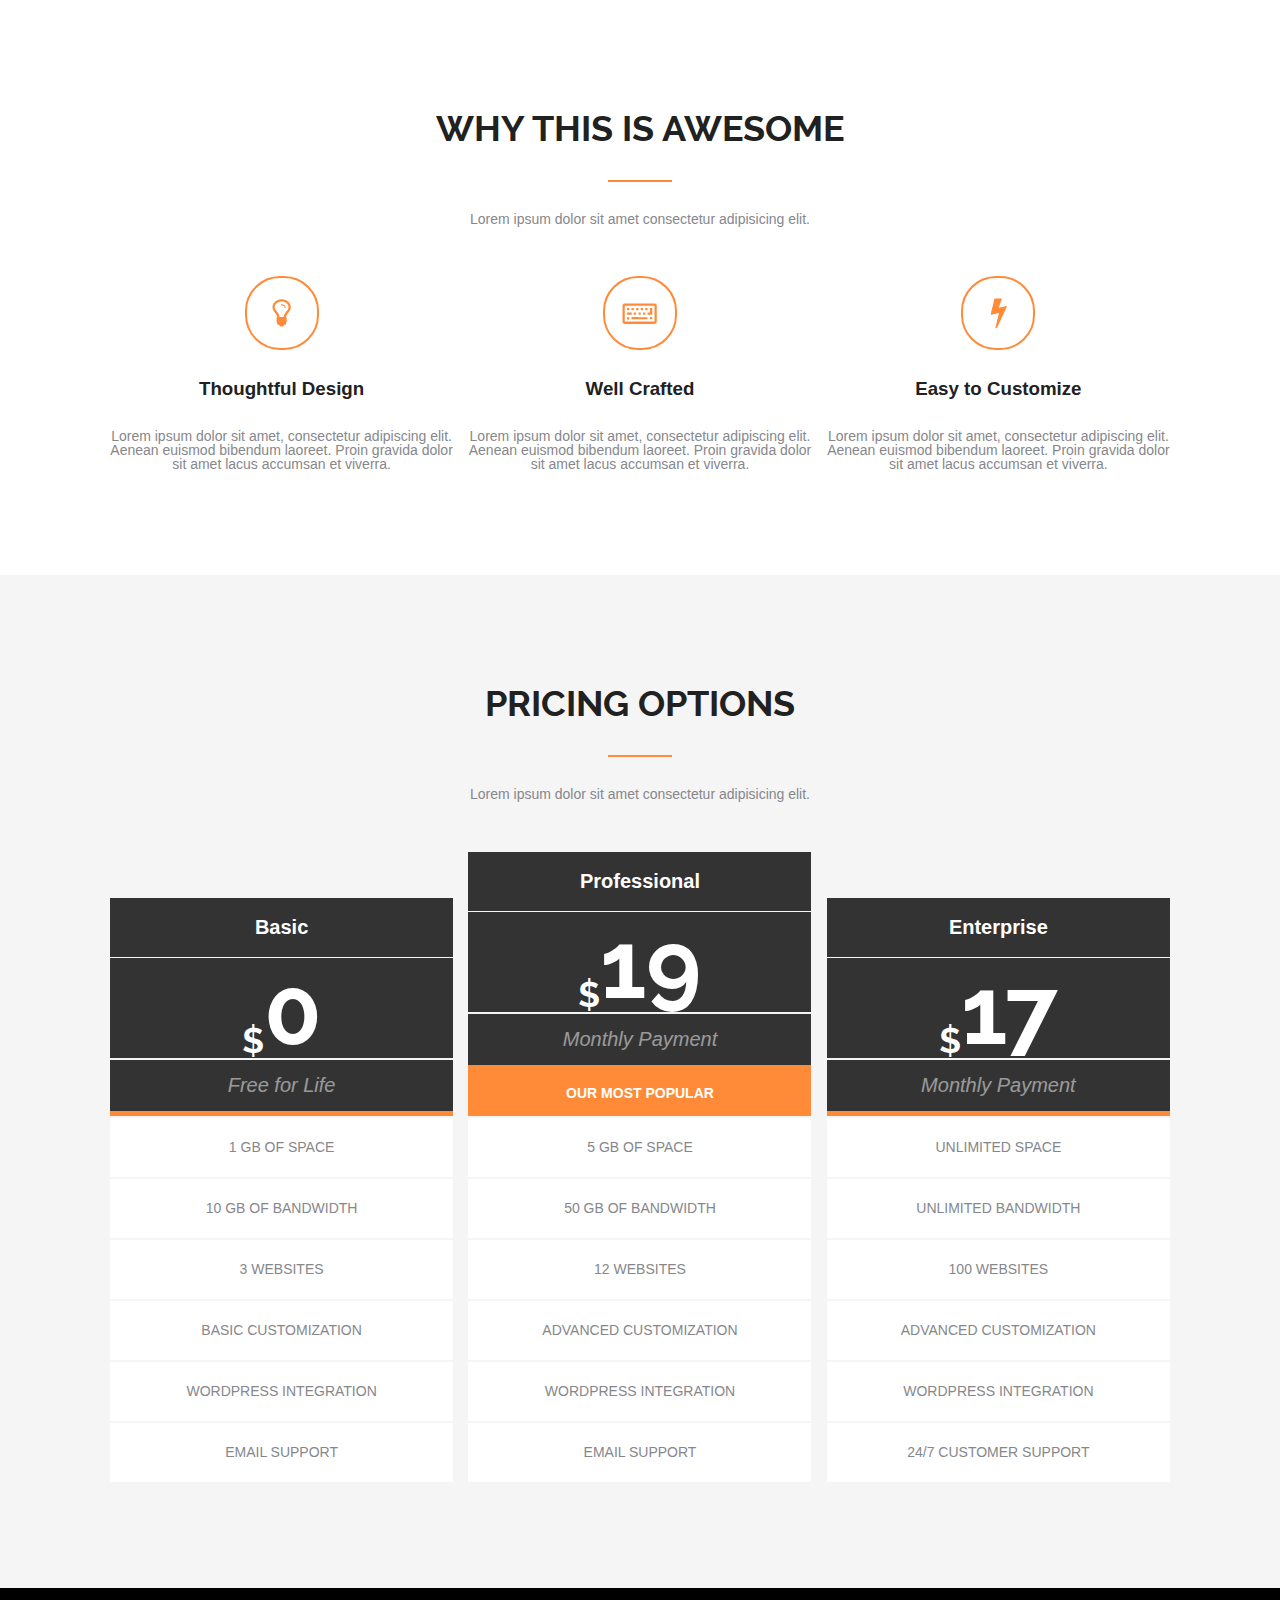
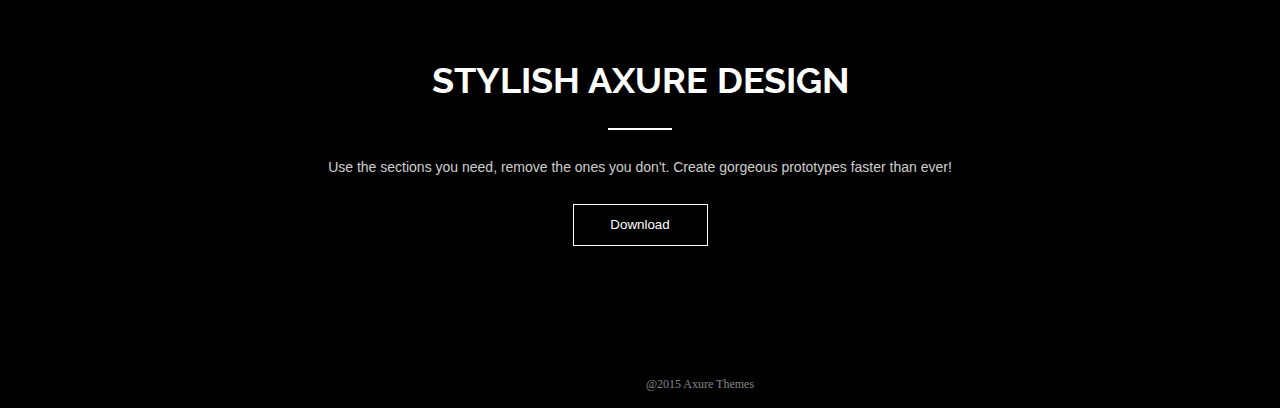
==== hw3/code/index.html @ f1d0c73a "Add files via upload" ====
<!DOCTYPE html>
<html lang="en">

<head>
    <meta charset="UTF-8">
    <meta name="viewport" content="width=device-width, initial-scale=1.0">
    <title>Document</title>
    <link rel="stylesheet" href="css/reset.css">
    <link rel="stylesheet" href="css/style.css">
</head>

<body>

    <section class="awesome">
        <div class="awesome__container">
            <h2 class="awesome__title">Why This Is Awesome</h2>
            <div class="awesome__divider"></div>
            <p class="awesome__text">Lorem ipsum dolor sit amet consectetur adipisicing elit.</p>
            <div class="card">
                <div class="card__item">
                    <div class="card__icon-container">
                        <img src="img/icons/1.png" alt="lightbulb" class="card__icon">
                    </div>
                    <h3 class="card__title">Thoughtful Design</h3>
                    <p class="card__description">Lorem ipsum dolor sit amet, consectetur adipiscing
                        elit. Aenean euismod bibendum laoreet. Proin gravida
                        dolor sit amet lacus accumsan et viverra.</p>
                </div>
                <div class="card__item">
                    <div class="card__icon-container">
                        <img src="img/icons/2.png" alt="keyboard" class="card__icon">
                    </div>
                    <h3 class="card__title">Well Crafted</h3>
                    <p class="card__description">Lorem ipsum dolor sit amet, consectetur adipiscing
                        elit. Aenean euismod bibendum laoreet. Proin gravida
                        dolor sit amet lacus accumsan et viverra.</p>
                </div>
                <div class="card__item">
                    <div class="card__icon-container">
                        <img src="img/icons/3.png" alt="bolt" class="card__icon">
                    </div>
                    <h3 class="card__title">Easy to Customize</h3>
                    <p class="card__description">Lorem ipsum dolor sit amet, consectetur adipiscing
                        elit. Aenean euismod bibendum laoreet. Proin gravida
                        dolor sit amet lacus accumsan et viverra.</p>
                </div>
            </div>
        </div>
    </section>

    <section class="price">
        <div class="price__container">
            <h2 class="price__title">Pricing Options</h2>
            <div class="price__divider"></div>
            <p class="price__text">Lorem ipsum dolor sit amet consectetur adipisicing elit.</p>
            <div class="card">
                <div class="card__item">
                    <ul class="service-plan">
                        <li class="service-plan__name"><p class="service-plan__name-text">Basic</p></li>
                        <li class="service-plan__cost"><span class="service-plan__dollar-sign">$</span><p class="service-plan__cost-text">0</p></li>
                        <li class="service-plan__period"><p class="service-plan__period-text">Free for Life</p></li>
                        <li class="service-plan__most-pop service-plan__most-pop_hidden"><p class="service-plan__most-pop-text">Our Most Popular</p></li>
                        <li class="service-plan__feature"><p class="service-plan__feature-text">1 GB of Space</p></li>
                        <li class="service-plan__feature"><p class="service-plan__feature-text">10 GB of Bandwidth</p></li>
                        <li class="service-plan__feature"><p class="service-plan__feature-text">3 Websites</p></li>
                        <li class="service-plan__feature"><p class="service-plan__feature-text">Basic Customization</p></li>
                        <li class="service-plan__feature"><p class="service-plan__feature-text">Wordpress Integration</p></li>
                        <li class="service-plan__feature"><p class="service-plan__feature-text">Email Support</p></li>
                    </ul>
                </div>
                <div class="card__item">
                    <ul class="service-plan">
                        <li class="service-plan__name"><p class="service-plan__name-text">Professional</p></li>
                        <li class="service-plan__cost"><span class="service-plan__dollar-sign">$</span><p class="service-plan__cost-text">19</p></li>
                        <li class="service-plan__period"><p class="service-plan__period-text">Monthly Payment</p></li>
                        <li class="service-plan__most-pop"><p class="service-plan__most-pop-text">Our Most Popular</p></li>
                        <li class="service-plan__feature"><p class="service-plan__feature-text">5 GB of Space</p></li>
                        <li class="service-plan__feature"><p class="service-plan__feature-text">50 GB of Bandwidth</p></li>
                        <li class="service-plan__feature"><p class="service-plan__feature-text">12 Websites</p></li>
                        <li class="service-plan__feature"><p class="service-plan__feature-text">Advanced Customization</p></li>
                        <li class="service-plan__feature"><p class="service-plan__feature-text">Wordpress Integration</p></li>
                        <li class="service-plan__feature"><p class="service-plan__feature-text">Email Support</p></li>
                    </ul>
                </div>
                <div class="card__item">
                    <ul class="service-plan">
                        <li class="service-plan__name"><p class="service-plan__name-text">Enterprise</p></li>
                        <li class="service-plan__cost"><span class="service-plan__dollar-sign">$</span><p class="service-plan__cost-text">17</p></li>
                        <li class="service-plan__period"><p class="service-plan__period-text">Monthly Payment</p></li>
                        <li class="service-plan__most-pop service-plan__most-pop_hidden"><p class="service-plan__most-pop-text">Our Most Popular</p></li>
                        <li class="service-plan__feature"><p class="service-plan__feature-text">Unlimited Space</p></li>
                        <li class="service-plan__feature"><p class="service-plan__feature-text">Unlimited Bandwidth</p></li>
                        <li class="service-plan__feature"><p class="service-plan__feature-text">100 Websites</p></li>
                        <li class="service-plan__feature"><p class="service-plan__feature-text">Advanced Customization</p></li>
                        <li class="service-plan__feature"><p class="service-plan__feature-text">Wordpress Integration</p></li>
                        <li class="service-plan__feature"><p class="service-plan__feature-text">24/7 Customer Support</p></li>
                    </ul>
                </div>
            </div>
        </div>
    </section>

    <section class="download">
        <div class="download-container">
            <h2 class="download__title">Stylish Axure Design</h2>
            <div class="download__divider"></div>
            <p class="download__text">Use the sections you need, remove the ones you don't.  Create gorgeous prototypes faster than ever!</p>
            <button class="download__button">Download</button>
        </div>
    </section>

    <footer class="footer">
        <div class="footer-container">
            <ul class="social-media">
                <li class="social-media__link social-media__link_dropbox"></li>
                <li class="social-media__link social-media__link_facebook"></li>
                <li class="social-media__link social-media__link_google"></li>
                <li class="social-media__link social-media__link_instagram"></li>
                <li class="social-media__link social-media__link_pinterest"></li>
                <li class="social-media__link social-media__link_twitter"></li>
                <li class="social-media__link social-media__link_viber"></li>
            </ul>
        <div class="footer__trademark">@2015 Axure Themes</div>
        </div>
    </footer>
</body>

</html>
---- hw3/code/css/style.css ----
@font-face {
    font-family: Raleway; /* Имя шрифта */
    src: url(../fonts/ralewaybold.ttf); /* Путь к файлу со шрифтом */
   }

.awesome {
    font-family: 'Open Sans';
    display: flex;
    width: 100vw;
    background-color: rgb(139, 136, 136);
}

.awesome__container {
    width: 1400px;
    background-color: #fff;
    margin: auto;
}

.awesome__title {
    font-family: Raleway;
    font-size: 36px;
    line-height: 43px;
    font-weight: 400;
    color: #212121;
    width: fit-content;
    display: block;
    margin: 107px auto 30px;
    text-transform: uppercase;
}

.awesome__divider {
    width: 64px;
    height: 2px;
    background-color: #ff8b38;
    margin: auto;
}

.awesome__text {
    font-size: 14px;
    color: #86878b;
    display: block;
    width: fit-content;
    margin: 30px auto 30px;
}

.card {
    display: flex;
    justify-content: space-around;
    align-items: flex-end;
    width: 84%;
    margin: 50px auto 104px;
}

.card__item {
    width: 343px;
    display: flex;
    flex-direction: column;
    align-items: center;
    text-align: center;
}

.card__icon-container {
    width: 70px;
    height: 70px;
    border-radius: 35px;
    border: #ff8b38 solid 2px;
    display: flex; 
    align-items: center; 
    justify-content: center;
    margin-bottom: 15px;
}

/* .card__icon {

} */

.card__title {
    width: 100%;
    color: #212121;
    margin-top: 15px;
    margin-bottom: 15px;
}

.card__description {
    font-size: 14px;
    color: #86878b;
    margin-top: 15px;
}

.price {
    font-family: 'Open Sans';
    display: flex;
    width: 100vw;
    background-color: rgb(139, 136, 136);
}

.price__container {
    width: 1400px;
    background-color: #f5f5f5;
    margin: auto;
}

.price__title {
    font-family: Raleway;
    font-size: 36px;
    line-height: 43px;
    font-weight: 400;
    color: #212121;
    width: fit-content;
    display: block;
    margin: 107px auto 30px;
    text-transform: uppercase;
}

.price__divider {
    width: 64px;
    height: 2px;
    background-color: #ff8b38;
    margin: auto;
}

.price__text {
    font-size: 14px;
    color: #86878b;
    display: block;
    width: fit-content;
    margin: 30px auto 30px;
}

.service-plan {
    list-style-type: none;
    width: 100%;
}

.service-plan__name {
    background-color: #333333;
    margin: 1px auto;
    height: 59px;
    display: flex;
}

.service-plan__name-text {
    font-family: 'Open Sans', 'Helvetica Neue', sans-serif;
    color: #ffffff;
    font-size: 20px;
    font-weight: 700;
    margin: auto;
}

.service-plan__cost {
    background-color: #333333;
    margin: 1px 0;
    height: 100px;
    display: flex;
    flex-direction: row;
    justify-content: center;
    align-items: flex-end;
}

.service-plan__cost-text {
    color: #ffffff;
    font-family: Raleway;
    font-size: 94px;
    font-weight: 700;
}

.service-plan__dollar-sign {
    color: #ffffff;
    font-family: Raleway;
    font-size: 35px;
}

.service-plan__period {
    background-color: #333333;
    margin: 2px auto 0;
    height: 51px;
    display: flex;
    border-bottom: 5px solid #ff8b38;
}

.service-plan__period-text {
    font-family: 'Open Sans - Semibold', 'Helvetica Neue', sans-serif;
    color: #ffffff;
    font-size: 20px;
    font-weight: 400;
    margin: auto;
    font-style: italic;
    opacity: 0.5;
}

.service-plan__most-pop {
    background-color: #ff8b38;
    margin: 0px auto;
    height: 46px;
    display: flex;
}

.service-plan__most-pop_hidden {
    display: none;
}

.service-plan__most-pop-text {
color: #ffffff;
font-family: 'Open Sans', 'Helvetica Neue', sans-serif;
font-size: 14px;
font-weight: 700;
text-transform: uppercase;
margin: auto;
}

.service-plan__feature {
    background-color: #ffffff;
    margin: 2px auto;
    height: 59px;
    display: flex;
}

.service-plan__feature-text {
    font-family: 'Open Sans', 'Helvetica Neue', sans-serif;
    color: #86878b;
    font-size: 14px;
    font-weight: 400;
    text-transform: uppercase;
    margin: auto;
}

.download {
    font-family: 'Open Sans';
    display: flex;
    width: 100vw;
    background-color: #8b8888;
}
.download-container {
    width: 1400px;
    height: 320px;
    margin: auto;
    background-color: #000000;
    background-image: url(/tms3/code/img/bg/cityscape.png);
}

.download__title {
    font-family: Raleway;
    font-size: 36px;
    font-weight: 400;
    color: #ffffff;
    width: fit-content;
    display: block;
    margin: 74px auto 30px;
    
    text-transform: uppercase;
    /* opacity: 0.8; */
}
.download__divider {
    width: 64px;
    height: 2px;
    background-color: #ffffff;
    margin: auto;
}
.download__text {
    font-size: 14px;
    font-weight: 300;
    color: #ffffff;
    display: block;
    width: fit-content;
    margin: 30px auto 30px;
    opacity: 0.8;
}

.download__button {
    color: #ffffff;
    border: 1px solid #ffffff;
    background: none;
    display: block;
    margin: auto;
    width: 135px;
    height: 42px;
    transition: 0.5s;
}

.download__button:hover {
    background-color: #d85d4d4f;
    border-radius: 20px;
    width: 120px;
}

.footer {
    width: 100vw;
    background-color: #8b8888;
}

.footer-container {
    width: 1400px;
    height: 100px;
    background-color: #000000;
    /* display: flex; */
    /* flex-direction: column; */
    margin: auto;
}

.social-media {
    width: 340px;
    height: 30px;
    display: flex;
    justify-content: space-between;
    margin: auto;
    padding-top: 25px;
}

.social-media__link {
width: 30px;
height: 30px;
background-size: 115%;
cursor: pointer;
transition: 0.5s;
}

.social-media__link:hover {
background-size: 100%;
/* cursor: pointer; */
}

.social-media__link_dropbox {
    background-image: url(/tms3/code/img/icons/sm/dropbox.png);
}
.social-media__link_facebook {
    background-image: url(/tms3/code/img/icons/sm/facebook.png);
}
.social-media__link_google {
    background-image: url(/tms3/code/img/icons/sm/google+.png);
}
.social-media__link_instagram {
    background-image: url(/tms3/code/img/icons/sm/instagram.png);
}
.social-media__link_pinterest {
    background-image: url(/tms3/code/img/icons/sm/pinterest.png);
}
.social-media__link_twitter {
    background-image: url(/tms3/code/img/icons/sm/twitter.png);
}
.social-media__link_viber {
    background-image: url(/tms3/code/img/icons/sm/viber.png);
}

.footer__trademark {
    padding-top: 15px;
    margin: auto;
    opacity: 0.5;
    color: #ffffff;
    font-family: "Open Sans";
    font-size: 12px;
    font-weight: 400;
    height: fit-content;
    width: fit-content;
}
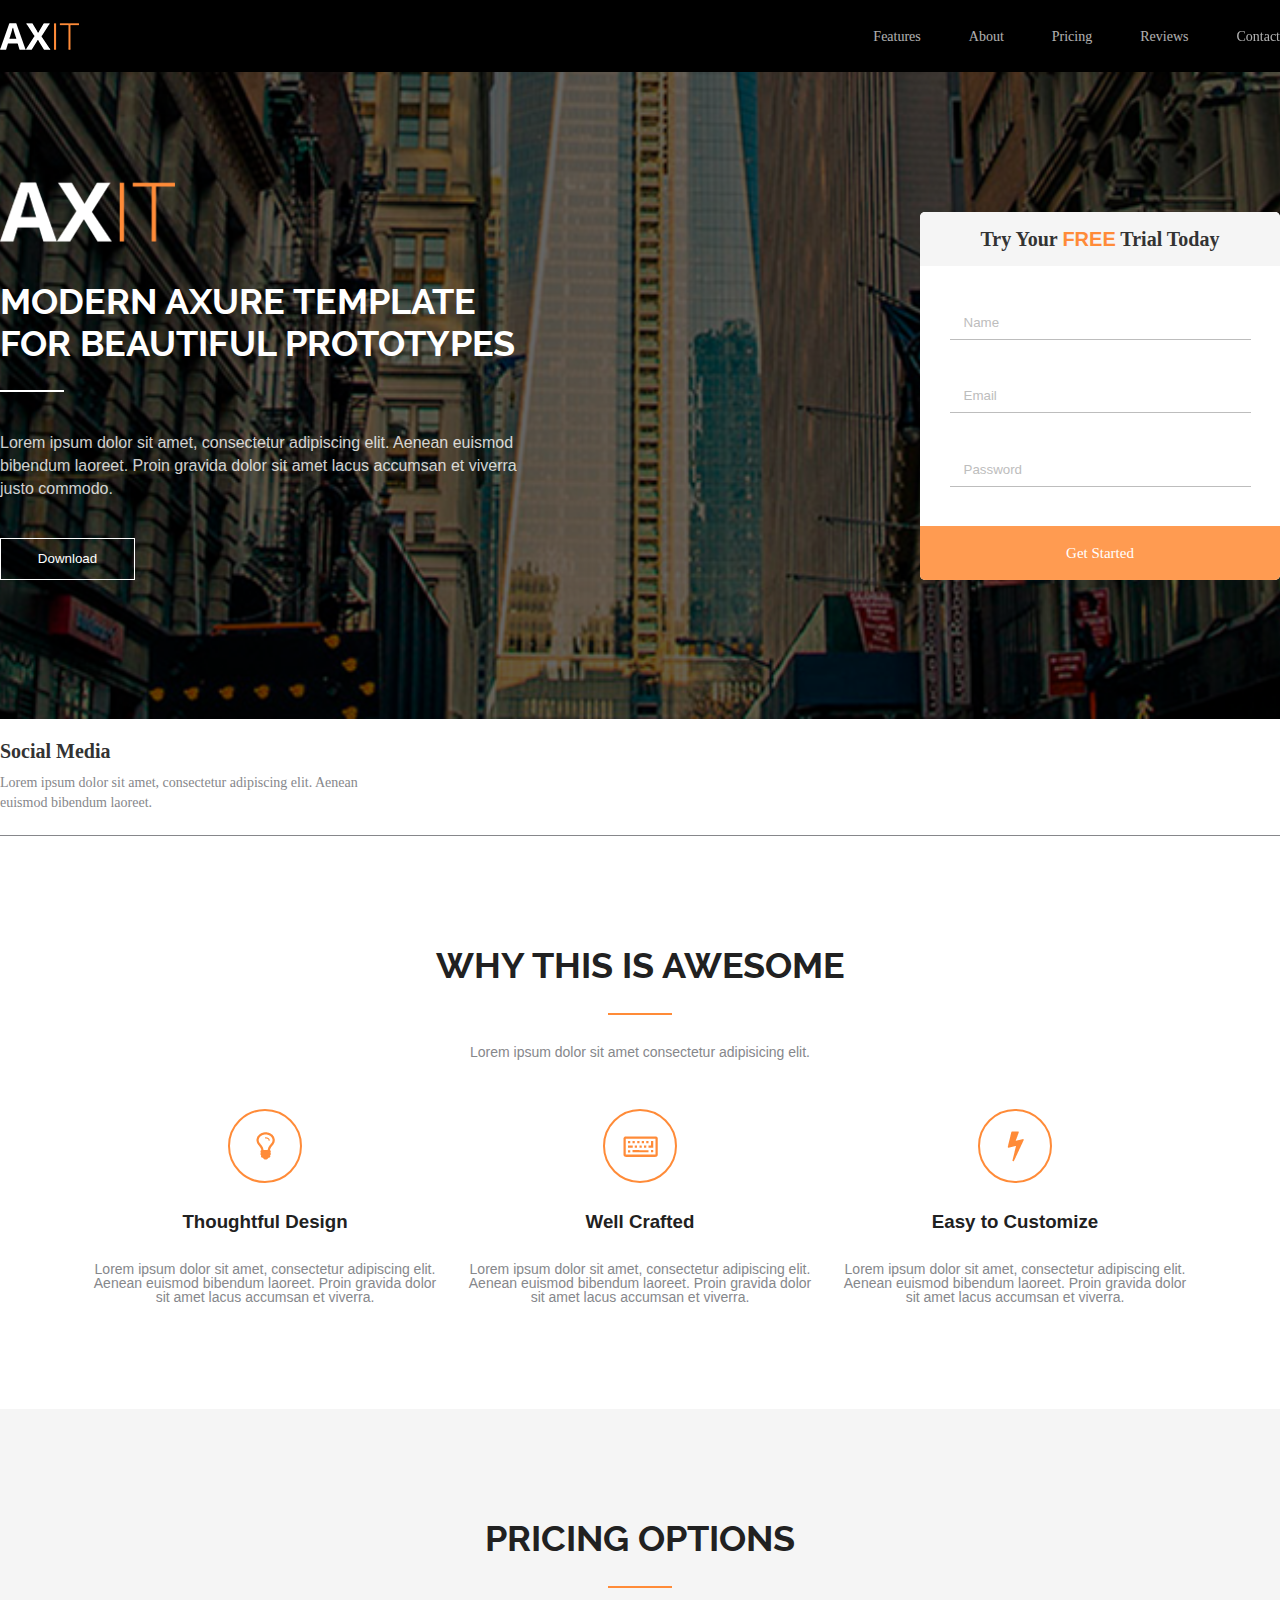
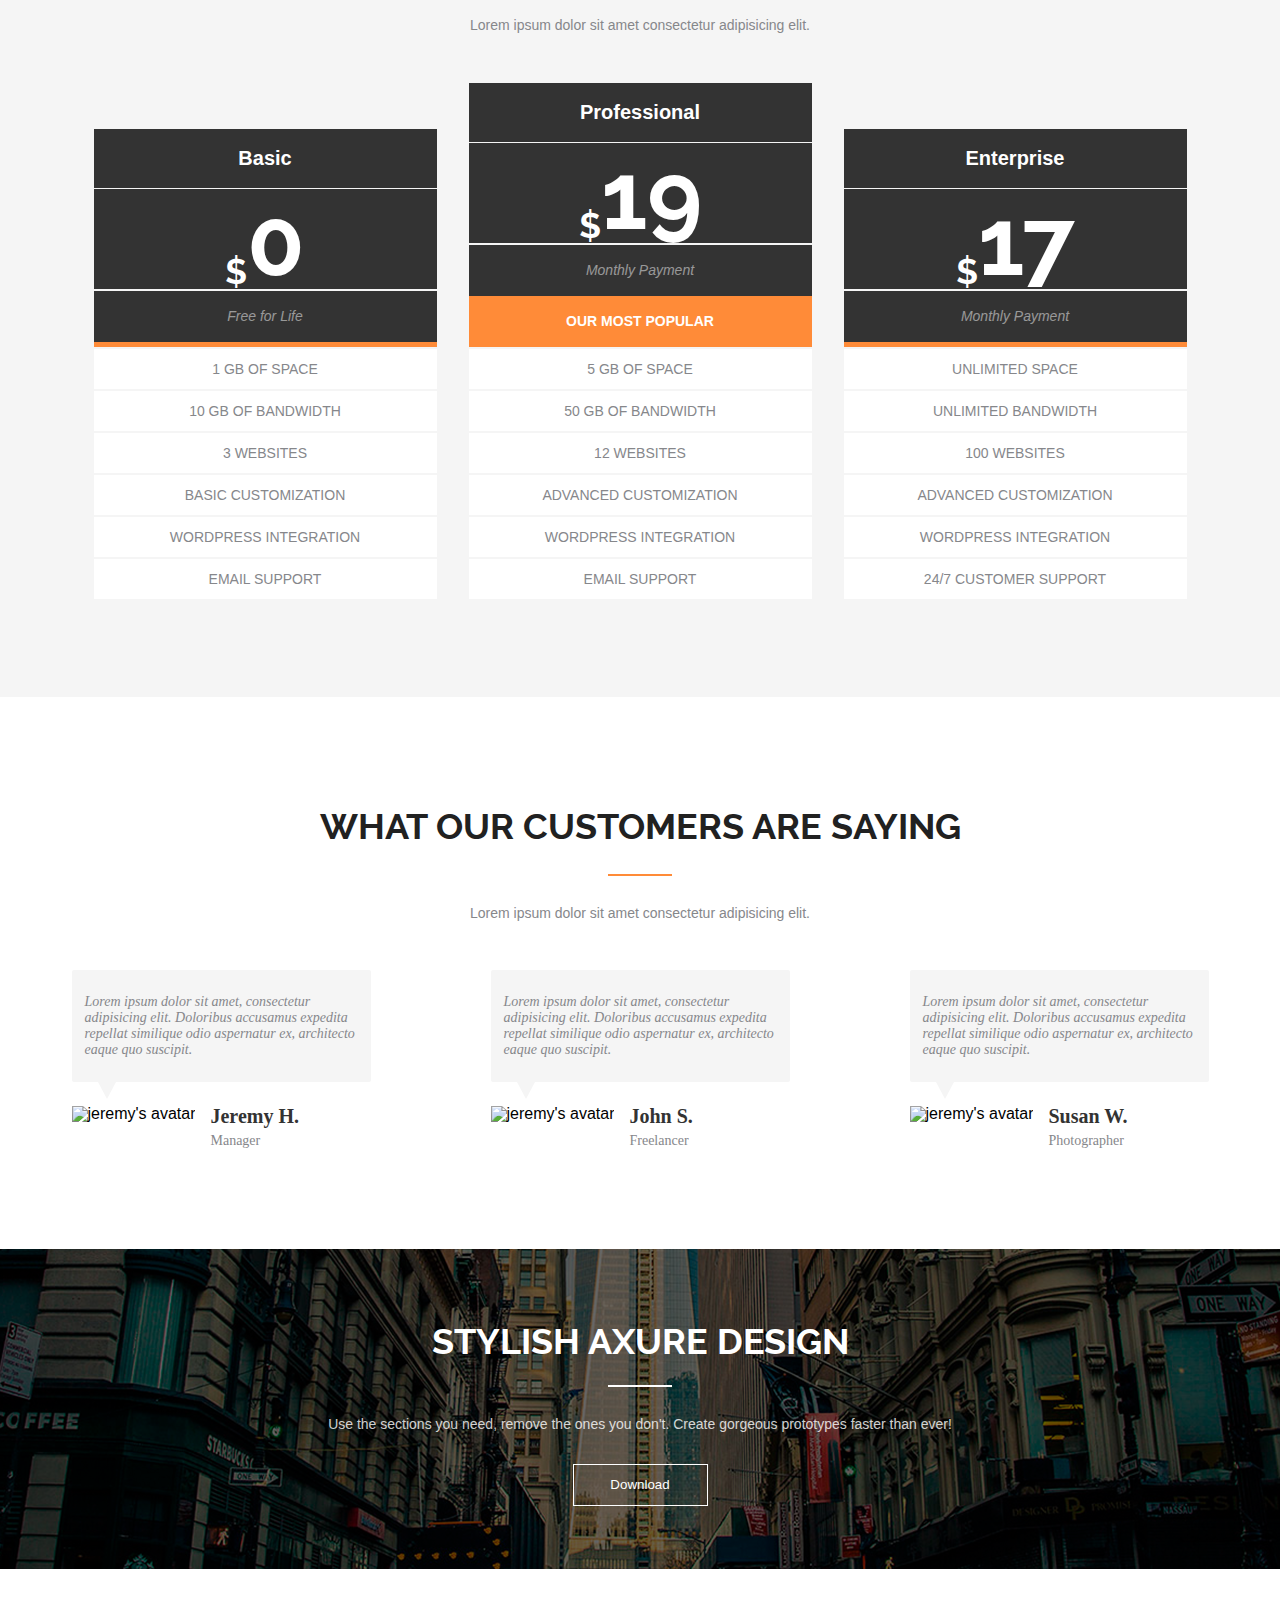
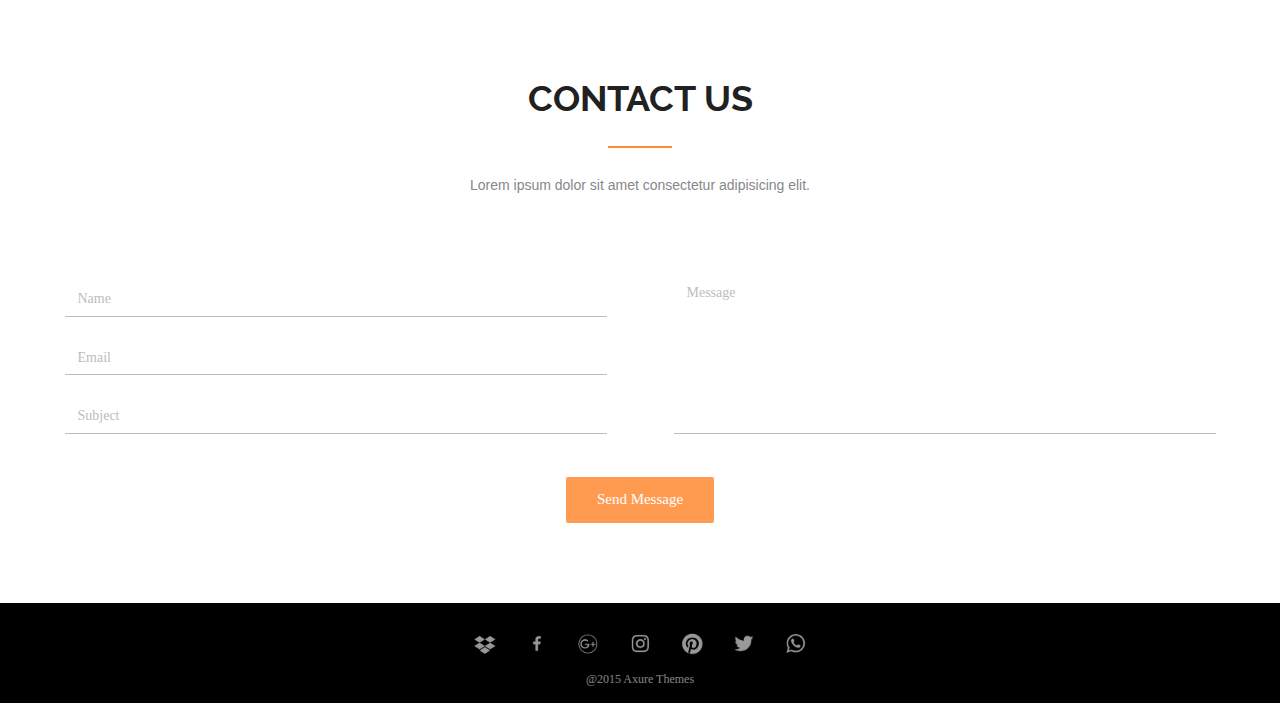
==== commit 34365359: "lesson 5 hw" ====
--- a/hw3/code/index.html
+++ b/hw3/code/index.html
@@ -5,17 +5,75 @@
     <meta charset="UTF-8">
     <meta name="viewport" content="width=device-width, initial-scale=1.0">
     <title>Document</title>
+    <link rel="stylesheet" href="https://use.fontawesome.com/releases/v5.15.1/css/brands.css" integrity="sha384-/feuykTegPRR7MxelAQ+2VUMibQwKyO6okSsWiblZAJhUSTF9QAVR0QLk6YwNURa" crossorigin="anonymous">
+    <link rel="stylesheet" href="https://use.fontawesome.com/releases/v5.15.1/css/fontawesome.css" integrity="sha384-ijEtygNrZDKunAWYDdV3wAZWvTHSrGhdUfImfngIba35nhQ03lSNgfTJAKaGFjk2" crossorigin="anonymous">
     <link rel="stylesheet" href="css/reset.css">
     <link rel="stylesheet" href="css/style.css">
 </head>
 
 <body>
 
-    <section class="awesome">
-        <div class="awesome__container">
-            <h2 class="awesome__title">Why This Is Awesome</h2>
-            <div class="awesome__divider"></div>
-            <p class="awesome__text">Lorem ipsum dolor sit amet consectetur adipisicing elit.</p>
+    <header class="header">
+        <div class="container header-container">
+            <img src="img/logos/header-logo.png" alt="axit logo" class="logo">
+            <nav class="navigation">
+                <a href="#first-screen" class="navigation__link">Features</a>
+                <a href="#awesome" class="navigation__link">About</a>
+                <a href="#price" class="navigation__link">Pricing</a>
+                <a href="#review" class="navigation__link">Reviews</a>
+                <a href="#contact" class="navigation__link">Contact</a>
+            </nav>
+        </div>
+    </header>
+
+    <section class="first-screen" id="first-screen">
+        <div class="container first-screen-container">
+            <div class="first-screen-main">
+                <img src="img/logos/first-screen-logo.png" alt="axit logo" class="big-logo">
+                <h2 class="first-screen__title">MODERN AXURE TEMPLATE
+                    FOR BEAUTIFUL PROTOTYPES</h2>
+                <p class="first-screen__text">Lorem ipsum dolor sit amet, consectetur adipiscing elit. Aenean
+                    euismod bibendum laoreet. Proin gravida dolor sit amet lacus
+                    accumsan et viverra justo commodo.</p>
+                <button class="first-screen__download-btn">Download</button>
+            </div>
+            <aside class="first-screen__aside">
+                <form action="#" class="trial-form">
+                    <div class="trial-form__title">
+                        Try Your <span class="free">Free</span> Trial Today
+                    </div>
+                    <input type="text" class="trial-form__input" placeholder="Name">
+                    <input type="email" class="trial-form__input" placeholder="Email">
+                    <input type="password" class="trial-form__input" placeholder="Password">
+                    <button class="trial-form__start-btn">Get Started</button>
+                </form>
+            </aside>
+        </div>
+    </section>
+
+    <section class="social">
+        <div class="container social-container">
+            <div class="social__text">
+                <h3 class="social__title">Social Media</h3>
+                <p class="social__description">Lorem ipsum dolor sit amet, consectetur adipiscing elit. 
+                    Aenean euismod bibendum laoreet.</p>
+            </div>
+            <ul class="social-links">
+                <li class="social-links__item"><i class="fab fa-dropbox"></i></li>
+                <li class="social-links__item"><i class="fab fa-facebook-f"></i></li>
+                <li class="social-links__item"><i class="fab fa-google-plus-g"></i></li>
+                <li class="social-links__item"><i class="fab fa-instagram"></i></li>
+                <li class="social-links__item"><i class="fab fa-pinterest-p"></i></li>
+                <li class="social-links__item"><i class="fab fa-twitter"></i></li>
+                <li class="social-links__item"><i class="fab fa-viber"></i></li>
+            </ul>
+        </div>
+    </section>
+
+    <section class="awesome" id="awesome">
+        <div class="container awesome__container">
+            <h2 class="title">Why This Is Awesome</h2>
+            <p class="text">Lorem ipsum dolor sit amet consectetur adipisicing elit.</p>
             <div class="card">
                 <div class="card__item">
                     <div class="card__icon-container">
@@ -48,64 +106,137 @@
         </div>
     </section>
 
-    <section class="price">
-        <div class="price__container">
-            <h2 class="price__title">Pricing Options</h2>
-            <div class="price__divider"></div>
-            <p class="price__text">Lorem ipsum dolor sit amet consectetur adipisicing elit.</p>
+    <section class="price" id="price">
+        <div class="container price__container">
+            <h2 class="title">Pricing Options</h2>
+            <p class="text">Lorem ipsum dolor sit amet consectetur adipisicing elit.</p>
             <div class="card">
                 <div class="card__item">
                     <ul class="service-plan">
-                        <li class="service-plan__name"><p class="service-plan__name-text">Basic</p></li>
-                        <li class="service-plan__cost"><span class="service-plan__dollar-sign">$</span><p class="service-plan__cost-text">0</p></li>
-                        <li class="service-plan__period"><p class="service-plan__period-text">Free for Life</p></li>
-                        <li class="service-plan__most-pop service-plan__most-pop_hidden"><p class="service-plan__most-pop-text">Our Most Popular</p></li>
-                        <li class="service-plan__feature"><p class="service-plan__feature-text">1 GB of Space</p></li>
-                        <li class="service-plan__feature"><p class="service-plan__feature-text">10 GB of Bandwidth</p></li>
-                        <li class="service-plan__feature"><p class="service-plan__feature-text">3 Websites</p></li>
-                        <li class="service-plan__feature"><p class="service-plan__feature-text">Basic Customization</p></li>
-                        <li class="service-plan__feature"><p class="service-plan__feature-text">Wordpress Integration</p></li>
-                        <li class="service-plan__feature"><p class="service-plan__feature-text">Email Support</p></li>
+                        <li class="service-plan__name">Basic</li>
+                        <li class="service-plan__cost"><span class="service-plan__dollar-sign">$</span>0</li>
+                        <li class="service-plan__period">Free for Life</li>
+                        <li class="service-plan__most-pop"></li>
+                        <li class="service-plan__feature">1 GB of Space</li>
+                        <li class="service-plan__feature">10 GB of Bandwidth</li>
+                        <li class="service-plan__feature">3 Websites</li>
+                        <li class="service-plan__feature">Basic Customization</li>
+                        <li class="service-plan__feature">Wordpress Integration</li>
+                        <li class="service-plan__feature">Email Support</li>
                     </ul>
                 </div>
                 <div class="card__item">
                     <ul class="service-plan">
-                        <li class="service-plan__name"><p class="service-plan__name-text">Professional</p></li>
-                        <li class="service-plan__cost"><span class="service-plan__dollar-sign">$</span><p class="service-plan__cost-text">19</p></li>
-                        <li class="service-plan__period"><p class="service-plan__period-text">Monthly Payment</p></li>
-                        <li class="service-plan__most-pop"><p class="service-plan__most-pop-text">Our Most Popular</p></li>
-                        <li class="service-plan__feature"><p class="service-plan__feature-text">5 GB of Space</p></li>
-                        <li class="service-plan__feature"><p class="service-plan__feature-text">50 GB of Bandwidth</p></li>
-                        <li class="service-plan__feature"><p class="service-plan__feature-text">12 Websites</p></li>
-                        <li class="service-plan__feature"><p class="service-plan__feature-text">Advanced Customization</p></li>
-                        <li class="service-plan__feature"><p class="service-plan__feature-text">Wordpress Integration</p></li>
-                        <li class="service-plan__feature"><p class="service-plan__feature-text">Email Support</p></li>
+                        <li class="service-plan__name">Professional</li>
+                        <li class="service-plan__cost"><span class="service-plan__dollar-sign">$</span>19</li>
+                        <li class="service-plan__period">Monthly Payment</li>
+                        <li class="service-plan__most-pop service-plan__most-pop_marked"></li>
+                        <li class="service-plan__feature">5 GB of Space</li>
+                        <li class="service-plan__feature">50 GB of Bandwidth</li>
+                        <li class="service-plan__feature">12 Websites</li>
+                        <li class="service-plan__feature">Advanced Customization</li>
+                        <li class="service-plan__feature">Wordpress Integration</li>
+                        <li class="service-plan__feature">Email Support</li>
                     </ul>
                 </div>
                 <div class="card__item">
                     <ul class="service-plan">
-                        <li class="service-plan__name"><p class="service-plan__name-text">Enterprise</p></li>
-                        <li class="service-plan__cost"><span class="service-plan__dollar-sign">$</span><p class="service-plan__cost-text">17</p></li>
-                        <li class="service-plan__period"><p class="service-plan__period-text">Monthly Payment</p></li>
-                        <li class="service-plan__most-pop service-plan__most-pop_hidden"><p class="service-plan__most-pop-text">Our Most Popular</p></li>
-                        <li class="service-plan__feature"><p class="service-plan__feature-text">Unlimited Space</p></li>
-                        <li class="service-plan__feature"><p class="service-plan__feature-text">Unlimited Bandwidth</p></li>
-                        <li class="service-plan__feature"><p class="service-plan__feature-text">100 Websites</p></li>
-                        <li class="service-plan__feature"><p class="service-plan__feature-text">Advanced Customization</p></li>
-                        <li class="service-plan__feature"><p class="service-plan__feature-text">Wordpress Integration</p></li>
-                        <li class="service-plan__feature"><p class="service-plan__feature-text">24/7 Customer Support</p></li>
+                        <li class="service-plan__name">Enterprise</li>
+                        <li class="service-plan__cost"><span class="service-plan__dollar-sign">$</span>17</li>
+                        <li class="service-plan__period">Monthly Payment</li>
+                        <li class="service-plan__most-pop"></li>
+                        <li class="service-plan__feature">Unlimited Space</li>
+                        <li class="service-plan__feature">Unlimited Bandwidth</li>
+                        <li class="service-plan__feature">100 Websites</li>
+                        <li class="service-plan__feature">Advanced Customization</li>
+                        <li class="service-plan__feature">Wordpress Integration</li>
+                        <li class="service-plan__feature">24/7 Customer Support</li>
                     </ul>
                 </div>
             </div>
         </div>
     </section>
 
+    <section class="review" id="review">
+        <div class="container review__container">
+            <h2 class="title">What Our Customers Are Saying</h2>
+            <p class="text">Lorem ipsum dolor sit amet consectetur adipisicing elit.</p>
+            <div class="review-card">
+                <div class="review-card__item">
+                    <div class="review-card__word-box">Lorem ipsum dolor sit amet, 
+                        consectetur adipisicing elit. Doloribus 
+                        accusamus expedita repellat similique 
+                        odio aspernatur ex, architecto eaque 
+                        quo suscipit.
+                        <div class="review-triangle"></div>
+                    </div>
+                    <div class="review-card__author">
+                        <img src="img/avatars/avatar.png" alt="jeremy's avatar" class="review-card__avatar">
+                        <div class="review-card__author-info">
+                            <p class="review-card__author-name">Jeremy H.</p>
+                            <p class="review-card__author-occupation">Manager</p>
+                        </div>
+                    </div>
+                </div>
+                <div class="review-card__item">
+                    <div class="review-card__word-box">Lorem ipsum dolor sit amet, 
+                        consectetur adipisicing elit. Doloribus 
+                        accusamus expedita repellat similique 
+                        odio aspernatur ex, architecto eaque 
+                        quo suscipit.
+                        <div class="review-triangle"></div>
+                    </div>
+                    <div class="review-card__author">
+                        <img src="img/avatars/avatar.png" alt="jeremy's avatar" class="review-card__avatar">
+                        <div class="review-card__author-info">
+                            <p class="review-card__author-name">John S.</p>
+                            <p class="review-card__author-occupation">Freelancer</p>
+                        </div>
+                    </div>
+                </div>
+                <div class="review-card__item">
+                    <div class="review-card__word-box">Lorem ipsum dolor sit amet, 
+                        consectetur adipisicing elit. Doloribus 
+                        accusamus expedita repellat similique 
+                        odio aspernatur ex, architecto eaque 
+                        quo suscipit.
+                        <div class="review-triangle"></div>
+                    </div>
+                    <div class="review-card__author">
+                        <img src="img/avatars/avatar.png" alt="jeremy's avatar" class="review-card__avatar">
+                        <div class="review-card__author-info">
+                            <p class="review-card__author-name">Susan W.</p>
+                            <p class="review-card__author-occupation">Photographer</p>
+                        </div>
+                    </div>
+                </div>
+            </div>
+        </div>
+    </section>
+
     <section class="download">
-        <div class="download-container">
+        <!-- <div class="download-container"> -->
             <h2 class="download__title">Stylish Axure Design</h2>
-            <div class="download__divider"></div>
             <p class="download__text">Use the sections you need, remove the ones you don't.  Create gorgeous prototypes faster than ever!</p>
-            <button class="download__button">Download</button>
+            <button class="download-button">Download</button>
+        <!-- </div> -->
+    </section>
+
+    <section class="contact" id="contact">
+        <div class="container contact__container">
+            <h2 class="title">Contact Us</h2>
+            <p class="text">Lorem ipsum dolor sit amet consectetur adipisicing elit.</p>
+            <form action="#" class="contact__form">
+                <div class="contact__input-container">
+                    <div class="contact__user-info-input">
+                        <input type="text" placeholder="Name" class="contact__input" autocomplete="off">
+                        <input type="text" placeholder="Email" class="contact__input" autocomplete="off">
+                        <input type="text" placeholder="Subject" class="contact__input" autocomplete="off">
+                    </div>
+                    <textarea type="text" placeholder="Message" class="contact__message-input" autocomplete="off"></textarea>
+                </div>
+                <button class="contact__send-button">Send Message</button>
+            </form>
         </div>
     </section>
 
@@ -120,9 +251,10 @@
                 <li class="social-media__link social-media__link_twitter"></li>
                 <li class="social-media__link social-media__link_viber"></li>
             </ul>
-        <div class="footer__trademark">@2015 Axure Themes</div>
+            <div class="footer__trademark">@2015 Axure Themes</div>
         </div>
     </footer>
+
 </body>
 
 </html>--- a/hw3/code/css/style.css
+++ b/hw3/code/css/style.css
@@ -3,20 +3,42 @@
     src: url(../fonts/ralewaybold.ttf); /* Путь к файлу со шрифтом */
    }
 
-.awesome {
-    font-family: 'Open Sans';
-    display: flex;
-    width: 100vw;
-    background-color: rgb(139, 136, 136);
-}
-
-.awesome__container {
-    width: 1400px;
-    background-color: #fff;
+   @font-face {
+    font-family: 'Open Sans'; /* Имя шрифта */
+    src: url(../fonts/OpenSans-Regular.ttf); /* Путь к файлу со шрифтом */
+   }
+
+   @font-face {
+    font-family: 'Open Sans - Semibold'; /* Имя шрифта */
+    src: url(../fonts/OpenSans-SemiBold.ttf); /* Путь к файлу со шрифтом */
+   }
+
+
+
+/* GENERAL */
+
+.container {
+    max-width: 1400px;
     margin: auto;
 }
 
-.awesome__title {
+.card {
+    display: flex;
+    justify-content: center;
+    align-items: flex-end;
+    margin: 50px auto 0;
+}
+
+.card__item {
+    width: 343px;
+    display: flex;
+    flex-direction: column;
+    align-items: center;
+    text-align: center;
+    margin: 0 16px 0;
+}
+
+.title {
     font-family: Raleway;
     font-size: 36px;
     line-height: 43px;
@@ -24,18 +46,20 @@
     color: #212121;
     width: fit-content;
     display: block;
-    margin: 107px auto 30px;
+    margin: 0 auto 30px;
     text-transform: uppercase;
 }
 
-.awesome__divider {
+.title::after {
+    content: "";
     width: 64px;
     height: 2px;
     background-color: #ff8b38;
-    margin: auto;
-}
-
-.awesome__text {
+    display: block;
+    margin: 26px auto 0; 
+}
+
+.text {
     font-size: 14px;
     color: #86878b;
     display: block;
@@ -43,26 +67,285 @@
     margin: 30px auto 30px;
 }
 
-.card {
-    display: flex;
-    justify-content: space-around;
-    align-items: flex-end;
-    width: 84%;
-    margin: 50px auto 104px;
-}
-
-.card__item {
-    width: 343px;
+
+/* BEM */
+
+/* HEADER */
+
+.header {
+    font-family: 'Open Sans - Semibold';
+    width: 100%;
+    background-color: #000000;
+    position: sticky;
+    top: 0;
+    z-index: 50;
+}
+
+.header-container {
+    display: flex;
+    justify-content: space-between;
+    padding: 23px 0 22px;
+    align-items: center;
+}
+
+/* .logo {
+} */
+
+.navigation {
+    max-width: 470px;
+    display: flex;
+    justify-content: space-between;
+}
+
+.navigation__link {
+    text-decoration: none;
+    opacity: 0.69;
+    color: #ffffff;
+    font-family: "Open Sans - Semibold";
+    font-size: 14px;
+    font-weight: 400;
+    transition: all 0.2s linear;
+    margin-left: 48px;
+}
+
+.navigation__link:first-child {
+    margin-left: 0;
+}
+
+.navigation__link:hover {
+    opacity: 1;
+}
+
+/* FIRST SCREEN */
+.first-screen {
+width: 100%;
+background-color: #000000;
+background-image: url(../img/bg/cityscape.png);
+background-size: cover;
+background-position: center center;
+padding: 110px 0 139px;
+}
+
+.first-screen-container {
+    display: flex;
+    flex-direction: row;
+    justify-content: space-between;
+}
+
+.first-screen-main {
+    min-height: 392px;
+    width: 520px;
     display: flex;
     flex-direction: column;
+    justify-content: space-between;
+    align-items: flex-start;
+}
+
+.first-screen__title {
+    font-family: Raleway;
+    font-size: 36px;
+    line-height: normal;
+    font-weight: 400;
+    color: #ffffff;
+    width: fit-content;
+    /* display: block; */
+    /* margin: 0 0 30px; */
+    text-transform: uppercase;
+    
+}
+
+.first-screen__title::after {
+    content: "";
+    width: 64px;
+    height: 2px;
+    background-color: #ffffff;
+    display: block;
+    margin: 26px auto 0 0; 
+}
+
+
+.first-screen__text {
+    opacity: 0.8;
+    color: #ffffff;
+    font-size: 16px;
+    font-weight: 300;
+    line-height: 23px;
+    text-align: left;
+}
+
+.first-screen__download-btn {
+    color: #ffffff;
+    border: 1px solid #ffffff;
+    background: none;
+    display: block;
+    width: 135px;
+    height: 42px;
+    transition: all 0.2s linear;
+}
+
+.first-screen__download-btn:hover {
+    background-color: #ff8b3886;
+    cursor: pointer;
+} 
+
+.first-screen__download-btn:focus {
+    outline: none;
+} 
+
+
+.first-screen__aside {
+    padding-top: 30px;
+}
+
+.trial-form {
+    display: flex;
+    flex-direction: column;
+    justify-content: space-between;
     align-items: center;
+    height: 368px;
+    width: 360px;
+    background-color: #fff;
+    border-radius: 5px;
+    overflow: hidden;
+}
+
+.trial-form__title {
+    color: #333333;
+    font-family: "Open Sans";
+    font-size: 20px;
+    font-weight: 700;
+    width: 100%;
+    height: 54px;
+    line-height: 54px;
     text-align: center;
-}
+    background-color: #f5f5f5;
+}
+
+.free {
+    color: #ff8b38;
+    text-transform: uppercase;
+}
+
+.trial-form__input {
+    width: 285px;
+    height: 31px;
+    color: #333333;
+    padding-left: 14px;
+    border: none;
+    border-bottom: 1px solid #bdbdbd;
+    transition: all 0.2s linear;
+}
+
+.trial-form__input::placeholder {
+    color: #bdbdbd;
+}
+
+.trial-form__input:hover {
+    background-color: #ff9c5111;
+    border-bottom: 1px solid #ff9b51; 
+
+}
+
+.trial-form__input:focus {
+    color: #333333;
+    background-color: #ff9c5111;
+    outline: none;
+    border-bottom: 1px solid #ff9b51; 
+
+}
+
+.trial-form__start-btn {
+    background-color: #ff9b51;
+    cursor: pointer;
+    width: 100%;
+    height: 54px;
+    color: #ffffff;
+    font-family: "Open Sans - Semibold";
+    font-size: 15px;
+    font-weight: 400;
+    outline: none;
+    border: none;
+    transition: all 0.2s linear;
+}
+
+.trial-form__start-btn:hover {
+    background-color: #ffa662;
+    box-shadow: 0 0 2px 1px #ff9b51;
+    cursor: pointer;
+}
+
+
+/* SOCIAL */
+
+.social {
+    border-bottom: 1px #86878b solid;
+    padding-top: 22px;
+    padding-bottom: 22px;
+}
+
+.social-container {
+    display: flex;
+    justify-content: space-between;
+}
+.social__text {
+    max-width: 360px;
+}
+.social__title {
+    color: #333333;
+    font-family: "Open Sans";
+    font-size: 20px;
+    font-weight: 700;
+    margin-bottom: 12px;
+}
+
+.social__description {
+    color: #86878b;
+    font-family: "Open Sans";
+    font-size: 14px;
+    font-weight: 400;
+    line-height: 20px;
+}
+
+.social-links {
+    width: 634px;
+    display: flex;
+    justify-content: space-between;
+    align-items: center;
+}
+
+.social-links__item {
+    color: #cccccc;
+    width: 46px;
+    height: 46px;
+    line-height: 46px;
+    font-size: 46px;
+    transition: all 0.2s linear;
+    text-align: center;
+}
+
+.social-links__item:hover {
+    color: #333333;
+    cursor: pointer;
+}
+
+
+/* AWESOME */
+
+.awesome {
+    font-family: 'Open Sans';
+    width: 100%;
+}
+
+.awesome__container {
+    background-color: #fff;
+    padding: 108px 0 105px;
+}
+
 
 .card__icon-container {
     width: 70px;
     height: 70px;
-    border-radius: 35px;
+    border-radius: 70px;
     border: #ff8b38 solid 2px;
     display: flex; 
     align-items: center; 
@@ -87,20 +370,20 @@
     margin-top: 15px;
 }
 
+/* PRICE */
+
 .price {
     font-family: 'Open Sans';
-    display: flex;
-    width: 100vw;
-    background-color: rgb(139, 136, 136);
+    width: 100%;
+    /* background-color: rgb(139, 136, 136); */
 }
 
 .price__container {
-    width: 1400px;
     background-color: #f5f5f5;
-    margin: auto;
-}
-
-.price__title {
+    padding: 108px 0 96px;
+}
+
+/* .price__title {
     font-family: Raleway;
     font-size: 36px;
     line-height: 43px;
@@ -112,11 +395,13 @@
     text-transform: uppercase;
 }
 
-.price__divider {
+.price__title::after {
+    content: "";
     width: 64px;
     height: 2px;
     background-color: #ff8b38;
-    margin: auto;
+    display: block;
+    margin: 26px auto 0; 
 }
 
 .price__text {
@@ -125,7 +410,7 @@
     display: block;
     width: fit-content;
     margin: 30px auto 30px;
-}
+} */
 
 .service-plan {
     list-style-type: none;
@@ -136,15 +421,12 @@
     background-color: #333333;
     margin: 1px auto;
     height: 59px;
-    display: flex;
-}
-
-.service-plan__name-text {
     font-family: 'Open Sans', 'Helvetica Neue', sans-serif;
     color: #ffffff;
     font-size: 20px;
     font-weight: 700;
-    margin: auto;
+    text-align: center;
+    line-height: 59px;
 }
 
 .service-plan__cost {
@@ -155,9 +437,6 @@
     flex-direction: row;
     justify-content: center;
     align-items: flex-end;
-}
-
-.service-plan__cost-text {
     color: #ffffff;
     font-family: Raleway;
     font-size: 94px;
@@ -174,69 +453,171 @@
     background-color: #333333;
     margin: 2px auto 0;
     height: 51px;
-    display: flex;
-    border-bottom: 5px solid #ff8b38;
-}
-
-.service-plan__period-text {
+    /* border-bottom: 5px solid #ff8b38; */
     font-family: 'Open Sans - Semibold', 'Helvetica Neue', sans-serif;
-    color: #ffffff;
-    font-size: 20px;
-    font-weight: 400;
-    margin: auto;
+    color: rgba(255, 255, 255, 0.5);
+    font-size: 14px;
+    font-weight: 400;
+    text-align: center;
     font-style: italic;
-    opacity: 0.5;
+    line-height: 51px;
 }
 
 .service-plan__most-pop {
     background-color: #ff8b38;
     margin: 0px auto;
-    height: 46px;
-    display: flex;
-}
-
-.service-plan__most-pop_hidden {
-    display: none;
-}
-
-.service-plan__most-pop-text {
-color: #ffffff;
-font-family: 'Open Sans', 'Helvetica Neue', sans-serif;
-font-size: 14px;
-font-weight: 700;
-text-transform: uppercase;
-margin: auto;
+    min-height: 5px;
+}
+
+.service-plan__most-pop_marked {
+    height: 51px;
+    color: #ffffff;
+    font-family: 'Open Sans', 'Helvetica Neue', sans-serif;
+    font-size: 14px;
+    font-weight: 700;
+    text-transform: uppercase;
+    text-align: center;
+    line-height: 51px;
+    /* content: "Our Most Popular"; */
+}
+
+.service-plan__most-pop_marked::before {
+    content: "Our Most Popular";
 }
 
 .service-plan__feature {
     background-color: #ffffff;
     margin: 2px auto;
-    height: 59px;
-    display: flex;
-}
-
-.service-plan__feature-text {
+    height: 40px;
     font-family: 'Open Sans', 'Helvetica Neue', sans-serif;
     color: #86878b;
     font-size: 14px;
     font-weight: 400;
     text-transform: uppercase;
-    margin: auto;
-}
+    text-align: center;
+    line-height: 40px;
+}
+
+/* REVIEW */
+
+.review {
+    font-family: 'Open Sans';
+    width: 100%;
+    /* background-color: rgb(139, 136, 136); */
+}
+
+.review__container {
+    background-color: #fff;
+    padding: 108px 0 101px;
+}
+
+.review-card {
+    display: flex;
+    justify-content: center;
+    align-items: flex-end;
+    margin: 50px auto 0;
+    max-width: 1109px;
+}
+
+.review-card__item {
+    width: 343px;
+    display: flex;
+    flex-direction: column;
+    align-items: center;
+    text-align: center;
+    margin: 0 60px 0;
+}
+
+.review-card__word-box {
+    border-radius: 2px;
+    width: 273px;
+    background-color: #f5f5f5;
+    padding: 24px 13px;
+    color: #86878b;
+    font-family: "Open Sans";
+    font-size: 14px;
+    font-weight: 400;
+    font-style: italic;
+    letter-spacing: normal;
+    line-height: normal;
+    text-align: left; 
+    position: relative;
+    align-self: flex-start;
+}
+
+.review-card__word-box::after {
+    content: none;
+    display: block;
+    width: 0;
+    height: 0;
+    border-style: solid;
+    border-width: 17px 9px 0 9px;
+    border-color: #f5f5f5 transparent transparent transparent;
+    position: absolute;
+    bottom: -17px;
+    left: 26.5px;
+}
+
+.review-triangle {
+    width: 0;
+    height: 0;
+    border-style: solid;
+    border-width: 17px 9px 0 9px;
+    border-color: #f5f5f5 transparent transparent transparent;
+    position: absolute;
+    bottom: -17px;
+    left: 26.5px;
+}
+
+.review-card__author {
+    margin-top: 24px;
+    display: flex;
+    flex-direction: row;
+    justify-content: flex-start;
+    align-self: flex-start;
+}
+
+/* .review-card__avatar {
+} */
+
+.review-card__author-info {
+    margin-left: 15px;
+    display: flex;
+    flex-direction: column;
+    justify-content: center;
+}
+
+.review-card__author-name {
+    color: #333333;
+    font-family: "Open Sans";
+    font-size: 20px;
+    font-weight: 700;
+    text-align: left;
+    margin-bottom: 8px;
+}
+.review-card__author-occupation {
+    color: #86878b;
+    font-family: "Open Sans";
+    font-size: 14px;
+    font-weight: 400;
+    text-align: left;
+}
+
+
+/* DOWNLOAD */
 
 .download {
     font-family: 'Open Sans';
-    display: flex;
-    width: 100vw;
-    background-color: #8b8888;
-}
-.download-container {
-    width: 1400px;
-    height: 320px;
+    width: 100%;
+    background-color: #000000;
+    background-image: url(../img/bg/cityscape.png);
+    background-size: cover;
+    background-position: center center;
     margin: auto;
-    background-color: #000000;
-    background-image: url(/tms3/code/img/bg/cityscape.png);
-}
+    height: fit-content;
+    overflow: auto;
+}
+
 
 .download__title {
     font-family: Raleway;
@@ -246,55 +627,178 @@
     width: fit-content;
     display: block;
     margin: 74px auto 30px;
-    
     text-transform: uppercase;
-    /* opacity: 0.8; */
-}
-.download__divider {
+}
+
+.download__title::after {
+    content: "";
     width: 64px;
     height: 2px;
     background-color: #ffffff;
-    margin: auto;
-}
+    display: block;
+    margin: 26px auto 0; 
+}
+
 .download__text {
     font-size: 14px;
     font-weight: 300;
     color: #ffffff;
     display: block;
     width: fit-content;
-    margin: 30px auto 30px;
+    margin: 23px auto 33px;
     opacity: 0.8;
-}
-
-.download__button {
+} 
+
+.download-button {
     color: #ffffff;
     border: 1px solid #ffffff;
     background: none;
     display: block;
-    margin: auto;
+    margin: 0 auto 63px;
     width: 135px;
     height: 42px;
-    transition: 0.5s;
-}
-
-.download__button:hover {
-    background-color: #d85d4d4f;
-    border-radius: 20px;
-    width: 120px;
-}
+    transition: all 0.2s linear;
+}
+
+.download-button:hover {
+    background-color: #ff8b3886;
+    cursor: pointer;
+} 
+
+.download-button:focus {
+    outline: none;
+} 
+
+
+
+
+/* CONTACT */
+
+.contact {
+    font-family: 'Open Sans';
+    width: 100%;
+}
+
+.contact__container {
+    background-color: #fff;
+    padding: 108px 0 80px;
+}
+
+.contact__form {
+    margin: auto;
+    display: flex;
+    flex-direction: column;
+}
+
+.contact__input-container {
+    height: 151px;
+    display: flex;
+    flex-direction: row;
+    justify-content: center;
+    margin: 61px 0 43px;
+    max-width: 1400px;
+}
+
+.contact__user-info-input {
+    display: flex;
+    flex-direction: column;
+    margin-right: 33.5px;
+    justify-content: space-between;
+}
+
+.contact__input {
+    height: 31px;
+    width: 527px;
+    color: #333333;
+    font-family: "Open Sans";
+    font-size: 14px;
+    font-weight: 400;
+    border: none;
+    border-bottom: 1px solid #bdbdbd;
+    padding-left: 13px;
+    transition: all 0.2s linear;
+}
+
+.contact__input::placeholder {
+    color: #bdbdbd;
+}
+
+.contact__input:hover {
+    color: #333333;
+    border-bottom: 1px solid #ff9c51; 
+    background-color: #ff9c5111;
+}
+
+.contact__input:focus {
+    color: #333333;
+    border-bottom: 1px solid #ff9b51; 
+    background-color: #ff9c5111;
+}
+
+.contact__message-input {
+    margin-left: 33.5px;
+    width: 527px;
+    color: #333333;
+    font-family: "Open Sans";
+    font-size: 14px;
+    font-weight: 400;
+    border: none;
+    border-bottom: 1px solid #bdbdbd;
+    resize: none;
+    padding-left: 13px;
+    transition: all 0.2s linear;
+}
+
+.contact__message-input::placeholder {
+    color: #bdbdbd;
+}
+
+.contact__message-input:hover {
+    color: #333333;
+    border-bottom: 1px solid #ff9c51; 
+    background-color: #ff9c5111;
+}
+
+.contact__message-input:focus {
+    color: #333333;
+    border-bottom: 1px solid #ff9b51;
+    background-color: #ff9c5111;
+}
+
+.contact__send-button {
+    margin: auto;
+    width: 148px;
+    height: 46px;
+    border: none;
+    border-radius: 2px;
+    background-color: #ff9b51;
+    color: #ffffff;
+    font-family: "Open Sans - Semibold";
+    font-size: 15px;
+    font-weight: 400;
+    transition: all 0.2s linear;
+}
+
+.contact__send-button:hover {
+    background-color: #ffa662;
+    box-shadow: 0 0 2px 1px #ff9b51;
+    cursor: pointer;
+}
+
+/* FOOTER */
 
 .footer {
-    width: 100vw;
-    background-color: #8b8888;
+    width: 100%;
+    /* background-color: #8b8888; */
 }
 
 .footer-container {
-    width: 1400px;
+    /* width: 1400px; */
     height: 100px;
     background-color: #000000;
     /* display: flex; */
     /* flex-direction: column; */
-    margin: auto;
+    /* margin: auto; */
 }
 
 .social-media {
@@ -309,36 +813,37 @@
 .social-media__link {
 width: 30px;
 height: 30px;
-background-size: 115%;
+background-size: 100%;
 cursor: pointer;
 transition: 0.5s;
+opacity: 0.6;
 }
 
 .social-media__link:hover {
-background-size: 100%;
-/* cursor: pointer; */
+opacity: 1;
+cursor: pointer;
 }
 
 .social-media__link_dropbox {
-    background-image: url(/tms3/code/img/icons/sm/dropbox.png);
+    background-image: url(../img/icons/sm/dropbox.png);
 }
 .social-media__link_facebook {
-    background-image: url(/tms3/code/img/icons/sm/facebook.png);
+    background-image: url(../img/icons/sm/facebook.png);
 }
 .social-media__link_google {
-    background-image: url(/tms3/code/img/icons/sm/google+.png);
+    background-image: url(../img/icons/sm/google+.png);
 }
 .social-media__link_instagram {
-    background-image: url(/tms3/code/img/icons/sm/instagram.png);
+    background-image: url(../img/icons/sm/instagram.png);
 }
 .social-media__link_pinterest {
-    background-image: url(/tms3/code/img/icons/sm/pinterest.png);
+    background-image: url(../img/icons/sm/pinterest.png);
 }
 .social-media__link_twitter {
-    background-image: url(/tms3/code/img/icons/sm/twitter.png);
+    background-image: url(../img/icons/sm/twitter.png);
 }
 .social-media__link_viber {
-    background-image: url(/tms3/code/img/icons/sm/viber.png);
+    background-image: url(../img/icons/sm/viber.png);
 }
 
 .footer__trademark {
